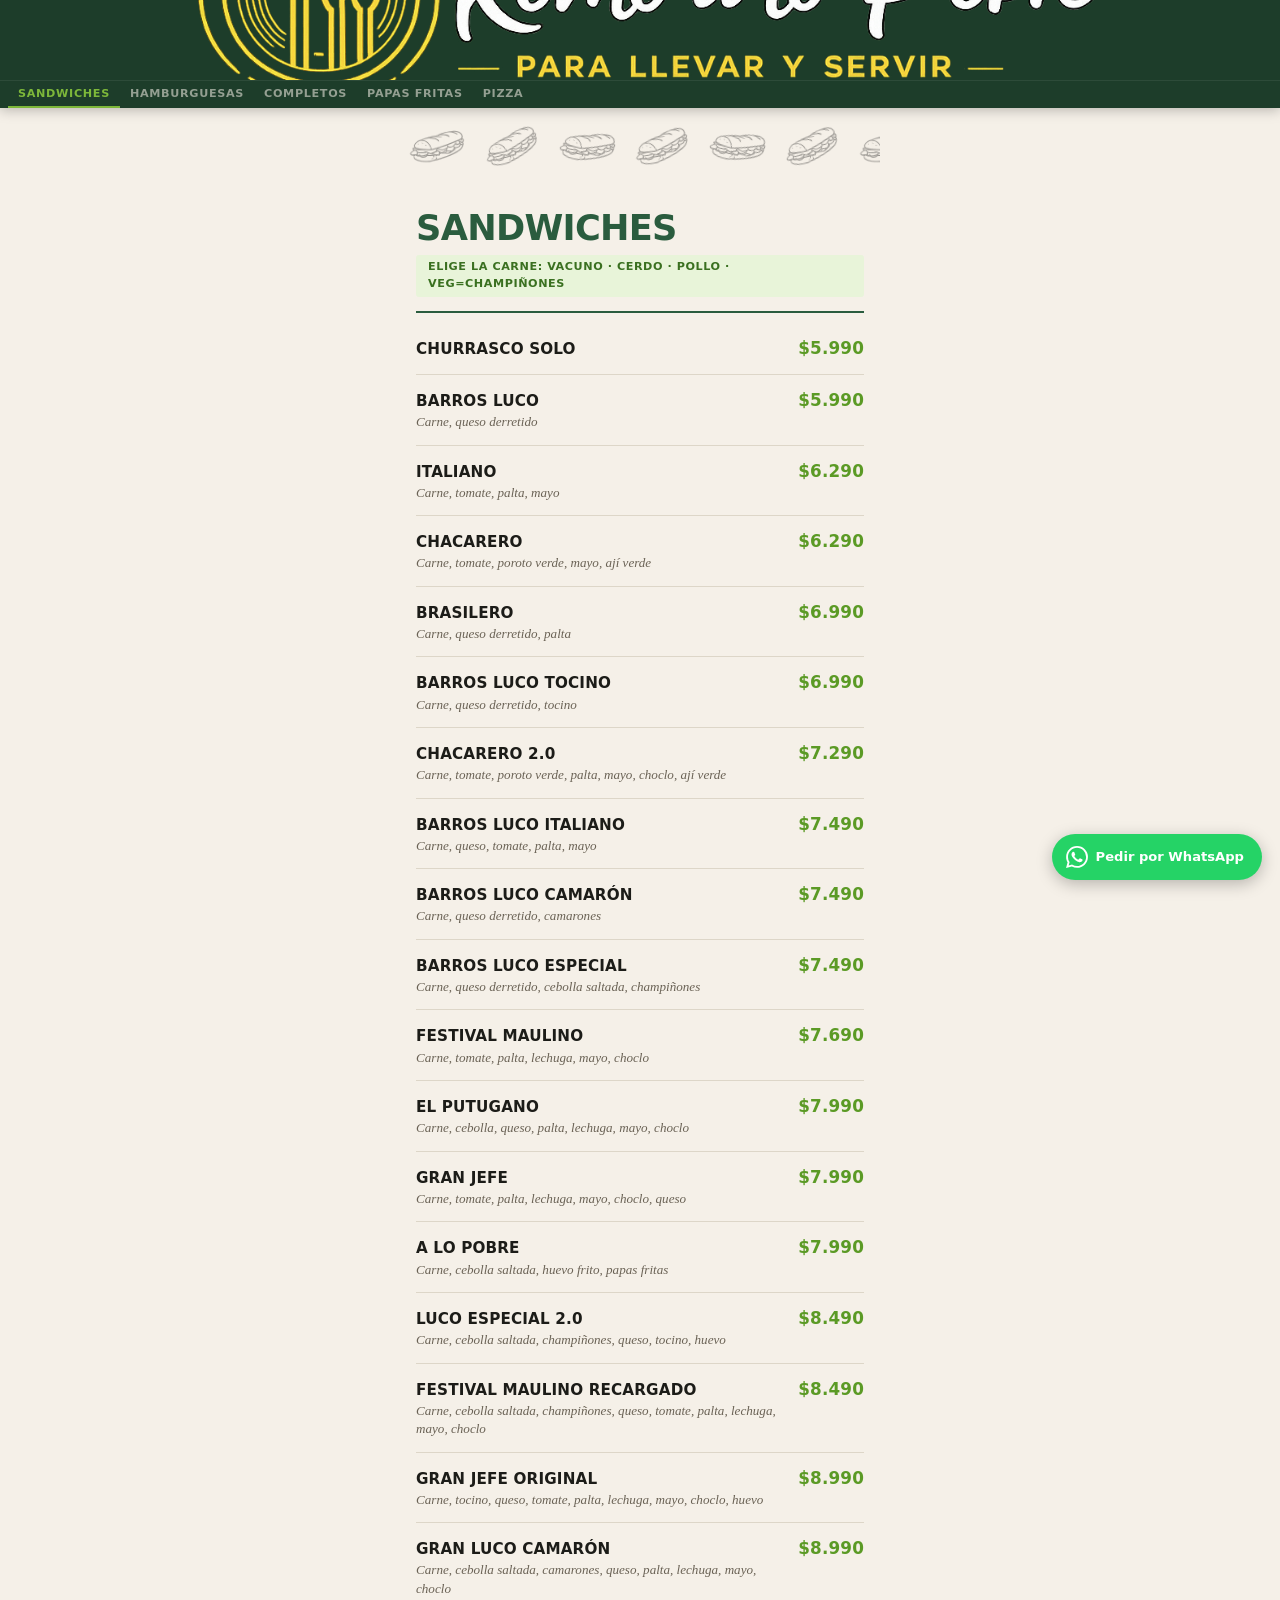
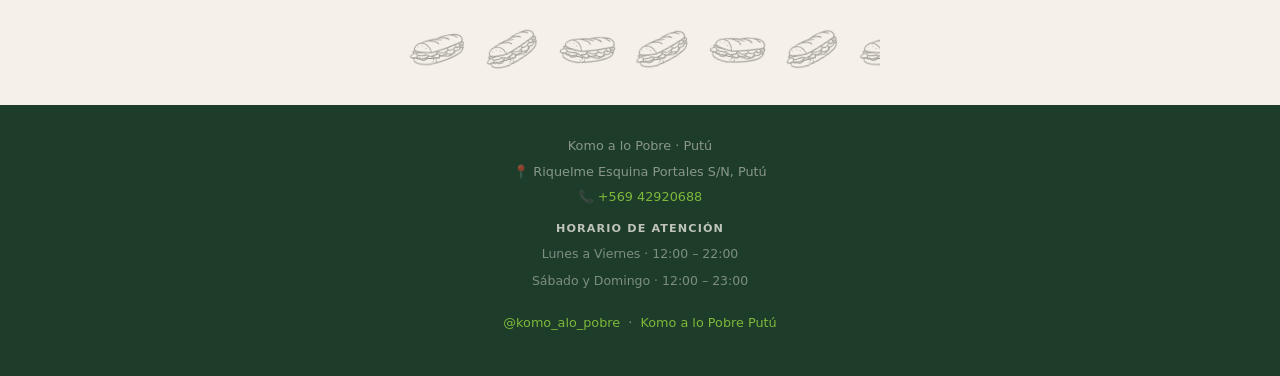
==== index.html @ e6805a19 "Bajar barra de iconos superior un poco" ====
<!doctype html>
<html lang="es">
<head>
  <meta charset="UTF-8">
  <meta name="viewport" content="width=device-width, initial-scale=1.0">
  <title>Komo a lo Pobre — Carta Digital</title>
  <meta http-equiv="Cache-Control" content="no-store, no-cache, must-revalidate">
  <link rel="stylesheet" href="styles.css?v=20">
</head>
<body>

<header class="site-header">
  <div class="brand-block">
    <img src="logo_rectangularBlanco3.png" alt="Komo a lo Pobre" class="brand-logo">
  </div>
  <nav class="tab-bar">
    <button class="tab-btn active" onclick="show('sw', this)">Sandwiches</button>
    <button class="tab-btn"        onclick="show('bg', this)">Hamburguesas</button>
    <button class="tab-btn"        onclick="show('hd', this)">Completos</button>
    <button class="tab-btn"        onclick="show('fr', this)">Papas Fritas</button>
    <button class="tab-btn"        onclick="show('pz', this)">Pizza</button>
  </nav>
</header>

<main class="main-content">

  <!-- ══ SANDWICHES ══ -->
  <section id="sw" class="section active">
    <div class="deco-strip" data-img="Imagen_sandwich.png"></div>
    <div class="section-head">
      <h2 class="section-title">Sandwiches</h2>
      <span class="section-badge">Elige la carne: Vacuno · Cerdo · Pollo · Veg=Champiñones</span>
      <hr class="section-divider">
    </div>
    <div class="item-list">
      <div class="menu-item">
        <div class="item-body"><div class="item-name">Churrasco Solo</div></div>
        <div class="item-price">$5.990</div>
      </div>
      <div class="menu-item">
        <div class="item-body">
          <div class="item-name">Barros Luco</div>
          <div class="item-desc">Carne, queso derretido</div>
        </div>
        <div class="item-price">$5.990</div>
      </div>
      <div class="menu-item">
        <div class="item-body">
          <div class="item-name">Italiano</div>
          <div class="item-desc">Carne, tomate, palta, mayo</div>
        </div>
        <div class="item-price">$6.290</div>
      </div>
      <div class="menu-item">
        <div class="item-body">
          <div class="item-name">Chacarero</div>
          <div class="item-desc">Carne, tomate, poroto verde, mayo, ají verde</div>
        </div>
        <div class="item-price">$6.290</div>
      </div>
      <div class="menu-item">
        <div class="item-body">
          <div class="item-name">Brasilero</div>
          <div class="item-desc">Carne, queso derretido, palta</div>
        </div>
        <div class="item-price">$6.990</div>
      </div>
      <div class="menu-item">
        <div class="item-body">
          <div class="item-name">Barros Luco Tocino</div>
          <div class="item-desc">Carne, queso derretido, tocino</div>
        </div>
        <div class="item-price">$6.990</div>
      </div>
      <div class="menu-item">
        <div class="item-body">
          <div class="item-name">Chacarero 2.0</div>
          <div class="item-desc">Carne, tomate, poroto verde, palta, mayo, choclo, ají verde</div>
        </div>
        <div class="item-price">$7.290</div>
      </div>
      <div class="menu-item">
        <div class="item-body">
          <div class="item-name">Barros Luco Italiano</div>
          <div class="item-desc">Carne, queso, tomate, palta, mayo</div>
        </div>
        <div class="item-price">$7.490</div>
      </div>
      <div class="menu-item">
        <div class="item-body">
          <div class="item-name">Barros Luco Camarón</div>
          <div class="item-desc">Carne, queso derretido, camarones</div>
        </div>
        <div class="item-price">$7.490</div>
      </div>
      <div class="menu-item">
        <div class="item-body">
          <div class="item-name">Barros Luco Especial</div>
          <div class="item-desc">Carne, queso derretido, cebolla saltada, champiñones</div>
        </div>
        <div class="item-price">$7.490</div>
      </div>
      <div class="menu-item">
        <div class="item-body">
          <div class="item-name">Festival Maulino</div>
          <div class="item-desc">Carne, tomate, palta, lechuga, mayo, choclo</div>
        </div>
        <div class="item-price">$7.690</div>
      </div>
      <div class="menu-item">
        <div class="item-body">
          <div class="item-name">El Putugano</div>
          <div class="item-desc">Carne, cebolla, queso, palta, lechuga, mayo, choclo</div>
        </div>
        <div class="item-price">$7.990</div>
      </div>
      <div class="menu-item">
        <div class="item-body">
          <div class="item-name">Gran Jefe</div>
          <div class="item-desc">Carne, tomate, palta, lechuga, mayo, choclo, queso</div>
        </div>
        <div class="item-price">$7.990</div>
      </div>
      <div class="menu-item">
        <div class="item-body">
          <div class="item-name">A lo Pobre</div>
          <div class="item-desc">Carne, cebolla saltada, huevo frito, papas fritas</div>
        </div>
        <div class="item-price">$7.990</div>
      </div>
      <div class="menu-item">
        <div class="item-body">
          <div class="item-name">Luco Especial 2.0</div>
          <div class="item-desc">Carne, cebolla saltada, champiñones, queso, tocino, huevo</div>
        </div>
        <div class="item-price">$8.490</div>
      </div>
      <div class="menu-item">
        <div class="item-body">
          <div class="item-name">Festival Maulino Recargado</div>
          <div class="item-desc">Carne, cebolla saltada, champiñones, queso, tomate, palta, lechuga, mayo, choclo</div>
        </div>
        <div class="item-price">$8.490</div>
      </div>
      <div class="menu-item">
        <div class="item-body">
          <div class="item-name">Gran Jefe Original</div>
          <div class="item-desc">Carne, tocino, queso, tomate, palta, lechuga, mayo, choclo, huevo</div>
        </div>
        <div class="item-price">$8.990</div>
      </div>
      <div class="menu-item">
        <div class="item-body">
          <div class="item-name">Gran Luco Camarón</div>
          <div class="item-desc">Carne, cebolla saltada, camarones, queso, palta, lechuga, mayo, choclo</div>
        </div>
        <div class="item-price">$8.990</div>
      </div>
    </div>
    <div class="deco-strip" data-img="Imagen_sandwich.png"></div>
  </section>

  <!-- ══ HAMBURGUESAS ══ -->
  <section id="bg" class="section">
    <div class="deco-strip" data-img="Imagen_hamburguesa.png"></div>
    <div class="section-head">
      <h2 class="section-title">Hamburguesas</h2>
      <span class="section-badge">Elige la carne: Vacuno o Vegetariana</span>
      <hr class="section-divider">
    </div>
    <div class="item-list">
      <div class="menu-item">
        <div class="item-body">
          <div class="item-name">Hamburguesa Queso</div>
          <div class="item-desc">Pan, hamburguesa, queso cheddar</div>
        </div>
        <div class="item-price">$5.690</div>
      </div>
      <div class="menu-item">
        <div class="item-body">
          <div class="item-name">Hamburguesa Italiana</div>
          <div class="item-desc">Pan, hamburguesa, tomate, palta, mayo</div>
        </div>
        <div class="item-price">$5.990</div>
      </div>
      <div class="menu-item">
        <div class="item-body">
          <div class="item-name">Hamburguesa a lo Pobre</div>
          <div class="item-desc">Pan, hamburguesa, cebolla, huevo</div>
        </div>
        <div class="item-price">$5.990</div>
      </div>
      <div class="menu-item">
        <div class="item-body">
          <div class="item-name">Hamburguesa Queso Tocino</div>
          <div class="item-desc">Pan, hamburguesa, queso, tocino</div>
        </div>
        <div class="item-price">$6.490</div>
      </div>
      <div class="menu-item">
        <div class="item-body">
          <div class="item-name">Hamburguesa Champiñones</div>
          <div class="item-desc">Pan, hamburguesa, cebolla, champiñones, queso</div>
        </div>
        <div class="item-price">$6.490</div>
      </div>
      <div class="menu-item">
        <div class="item-body">
          <div class="item-name">Hamburguesa Maulina</div>
          <div class="item-desc">Pan, hamburguesa, tomate, palta, mayo, choclo</div>
        </div>
        <div class="item-price">$6.490</div>
      </div>
    </div>
    <div class="section-img">
      <img src="Imagen_hamburguesa.png" alt="Hamburguesa">
      <div class="section-img-note">
        <p>Papitas fritas incluidas con tu hamburguesa</p>
        <p class="note-secondary">* Duplica tu hamburguesa por $1.000</p>
      </div>
    </div>
    <div class="deco-strip" data-img="Imagen_hamburguesa.png"></div>
  </section>

  <!-- ══ COMPLETOS ══ -->
  <section id="hd" class="section">
    <div class="deco-strip" data-img="Imagen_completo.png"></div>
    <div class="section-head">
      <h2 class="section-title">Completos</h2>
      <hr class="section-divider">
    </div>
    <div class="sub-label">Con salchicha</div>
    <div class="item-list">
      <div class="menu-item">
        <div class="item-body">
          <div class="item-name">Completo Solo</div>
          <div class="item-desc">Pan, salchicha</div>
        </div>
        <div class="item-price">$1.490</div>
      </div>
      <div class="menu-item">
        <div class="item-body">
          <div class="item-name">Completo Italiano</div>
          <div class="item-desc">Salchicha, tomate, palta, mayo</div>
        </div>
        <div class="item-price">$1.990</div>
      </div>
      <div class="menu-item">
        <div class="item-body">
          <div class="item-name">Completo con Todo</div>
          <div class="item-desc">Salchicha, tomate, palta, chucrut, mayo</div>
        </div>
        <div class="item-price">$1.990</div>
      </div>
      <div class="menu-item">
        <div class="item-body">
          <div class="item-name">Incompleto</div>
          <div class="item-desc">Pan, tomate, palta, mayo</div>
        </div>
        <div class="item-price">$1.990</div>
      </div>
      <div class="menu-item">
        <div class="item-body">
          <div class="item-name">Completo Luco</div>
          <div class="item-desc">Salchicha, queso</div>
        </div>
        <div class="item-price">$2.290</div>
      </div>
      <div class="menu-item">
        <div class="item-body">
          <div class="item-name">Completo Chacarero</div>
          <div class="item-desc">Salchicha, tomate, poroto verde, mayo, ají verde</div>
        </div>
        <div class="item-price">$2.290</div>
      </div>
    </div>
    <div class="sub-label">As (con carne)</div>
    <div class="item-list">
      <div class="menu-item">
        <div class="item-body">
          <div class="item-name">As Solo</div>
          <div class="item-desc">Pan, carne</div>
        </div>
        <div class="item-price">$3.490</div>
      </div>
      <div class="menu-item">
        <div class="item-body">
          <div class="item-name">As Luco</div>
          <div class="item-desc">Carne, queso derretido</div>
        </div>
        <div class="item-price">$3.990</div>
      </div>
      <div class="menu-item">
        <div class="item-body">
          <div class="item-name">As Italiano</div>
          <div class="item-desc">Carne, tomate, palta, mayo</div>
        </div>
        <div class="item-price">$3.990</div>
      </div>
      <div class="menu-item">
        <div class="item-body">
          <div class="item-name">As Chacarero</div>
          <div class="item-desc">Carne, tomate, poroto verde, mayo, ají verde</div>
        </div>
        <div class="item-price">$3.990</div>
      </div>
    </div>
    <div class="deco-strip" data-img="Imagen_completo.png"></div>
  </section>

  <!-- ══ PAPAS FRITAS ══ -->
  <section id="fr" class="section">
    <div class="deco-strip" data-img="Imagen_papas.png"></div>
    <div class="section-head">
      <h2 class="section-title">Papas Fritas</h2>
      <hr class="section-divider">
    </div>
    <div class="sub-label">Papas Fritas</div>
    <div class="item-list">
      <div class="menu-item">
        <div class="item-body"><div class="item-name">Papas Fritas Chicas</div></div>
        <div class="item-price">$2.990</div>
      </div>
      <div class="menu-item">
        <div class="item-body"><div class="item-name">Papas Fritas Medianas</div></div>
        <div class="item-price">$4.490</div>
      </div>
      <div class="menu-item">
        <div class="item-body"><div class="item-name">Papas Fritas Grandes</div></div>
        <div class="item-price">$5.990</div>
      </div>
    </div>
    <div class="sub-label">Salchipapa</div>
    <div class="item-list">
      <div class="menu-item">
        <div class="item-body"><div class="item-name">Salchipapa Chica</div></div>
        <div class="item-price">$3.990</div>
      </div>
      <div class="menu-item">
        <div class="item-body"><div class="item-name">Salchipapa Mediana</div></div>
        <div class="item-price">$5.790</div>
      </div>
      <div class="menu-item">
        <div class="item-body"><div class="item-name">Salchipapa Grande</div></div>
        <div class="item-price">$7.790</div>
      </div>
    </div>
    <div class="sub-label">Papitas Especiales</div>
    <div class="item-list">
      <div class="menu-item">
        <div class="item-body"><div class="item-name">Papita Tocino Queso Cheddar</div></div>
        <div class="item-price">$8.990</div>
      </div>
      <div class="menu-item">
        <div class="item-body"><div class="item-name">Papita Mechada Queso Cheddar</div></div>
        <div class="item-price">$10.490</div>
      </div>
    </div>
    <div class="sub-label">Chorrillana</div>
    <div class="item-list">
      <div class="menu-item">
        <div class="item-body"><div class="item-name">Chorrillana Individual</div></div>
        <div class="item-price">$7.990</div>
      </div>
      <div class="menu-item">
        <div class="item-body"><div class="item-name">Chorrillana Grande</div></div>
        <div class="item-price">$11.490</div>
      </div>
      <div class="menu-item">
        <div class="item-body">
          <div class="item-name">Chorrillana Mixta Individual</div>
          <div class="item-desc">Papas, vacuno, pollo, choricillo, cebolla saltada, huevos</div>
        </div>
        <div class="item-price">$8.990</div>
      </div>
      <div class="menu-item">
        <div class="item-body"><div class="item-name">Chorrillana Mixta Grande</div></div>
        <div class="item-price">$13.990</div>
      </div>
      <div class="menu-item">
        <div class="item-body">
          <div class="item-name">Chorrillana Vegetariana</div>
          <div class="item-desc">Papas, champiñón, cebollín, choclo, morrón, huevo frito</div>
        </div>
        <div class="item-price">$11.490</div>
      </div>
    </div>
    <div class="deco-strip" data-img="Imagen_papas.png"></div>
  </section>

  <!-- ══ PIZZA ══ -->
  <section id="pz" class="section">
    <div class="deco-strip" data-img="Imagen_pizza.png"></div>
    <div class="section-head">
      <h2 class="section-title">Pizza</h2>
      <span class="section-badge">Pizza + Salsa + Queso</span>
      <hr class="section-divider">
    </div>
    <div class="pizza-sizes">
      <div class="size-card">
        <span class="size-label">Individual</span>
        <span class="size-price">$4.490</span>
        <span class="size-note">+1 ingrediente lista A</span>
      </div>
      <div class="size-card">
        <span class="size-label">Mediana</span>
        <span class="size-price">$9.790</span>
        <span class="size-note">+2 ingredientes lista B</span>
      </div>
    </div>
    <div class="builder-divider">Arma tu pizza</div>
    <div class="ingredient-lists">
      <div class="ingr-card">
        <div class="ingr-title">Lista A</div>
        <span class="ingr-cost">Agregado extra $2.000</span>
        <ul>
          <li>Carne de vacuno</li>
          <li>Carne de cerdo</li>
          <li>Camarones</li>
          <li>Pollo</li>
          <li>Tocino</li>
          <li>Champiñones</li>
        </ul>
      </div>
      <div class="ingr-card">
        <div class="ingr-title">Lista B</div>
        <span class="ingr-cost">Agregado extra $1.000</span>
        <ul>
          <li>Aceituna</li>
          <li>Ají verde</li>
          <li>Cebollín</li>
          <li>Cebolla saltada</li>
          <li>Choclo</li>
          <li>Choricillo</li>
          <li>Jamón</li>
          <li>Morrón</li>
          <li>Poroto verde</li>
          <li>Salame</li>
          <li>Tomate</li>
          <li>Extra queso</li>
        </ul>
      </div>
    </div>
    <div class="deco-strip" data-img="Imagen_pizza.png"></div>
  </section>

</main>

<footer class="site-footer">
  <div>Komo a lo Pobre · Putú</div>
  <div>📍 Riquelme Esquina Portales S/N, Putú</div>
  <div>📞 <a href="tel:+56942920688">+569 42920688</a></div>

  <div class="footer-hours">
    <strong>Horario de atención</strong>
    <span>Lunes a Viernes · 12:00 – 22:00</span>
    <span>Sábado y Domingo · 12:00 – 23:00</span>
  </div>

  <div style="margin-top:16px">
    <a href="https://instagram.com/komo_alo_pobre">@komo_alo_pobre</a>
    &nbsp;·&nbsp;
    <a href="https://facebook.com/komoalopobrepotu">Komo a lo Pobre Putú</a>
  </div>
</footer>

<!-- Botón WhatsApp fijo -->
<a href="https://wa.me/56942920688?text=Hola%2C%20quiero%20hacer%20un%20pedido%20😊" class="wa-btn" target="_blank">
  <svg viewBox="0 0 24 24" fill="currentColor">
    <path d="M17.472 14.382c-.297-.149-1.758-.867-2.03-.967-.273-.099-.471-.148-.67.15-.197.297-.767.966-.94 1.164-.173.199-.347.223-.644.075-.297-.15-1.255-.463-2.39-1.475-.883-.788-1.48-1.761-1.653-2.059-.173-.297-.018-.458.13-.606.134-.133.298-.347.446-.52.149-.174.198-.298.298-.497.099-.198.05-.371-.025-.52-.075-.149-.669-1.612-.916-2.207-.242-.579-.487-.5-.669-.51-.173-.008-.371-.01-.57-.01-.198 0-.52.074-.792.372-.272.297-1.04 1.016-1.04 2.479 0 1.462 1.065 2.875 1.213 3.074.149.198 2.096 3.2 5.077 4.487.709.306 1.262.489 1.694.625.712.227 1.36.195 1.871.118.571-.085 1.758-.719 2.006-1.413.248-.694.248-1.289.173-1.413-.074-.124-.272-.198-.57-.347m-5.421 7.403h-.004a9.87 9.87 0 01-5.031-1.378l-.361-.214-3.741.982.998-3.648-.235-.374a9.86 9.86 0 01-1.51-5.26c.001-5.45 4.436-9.884 9.888-9.884 2.64 0 5.122 1.03 6.988 2.898a9.825 9.825 0 012.893 6.994c-.003 5.45-4.437 9.884-9.885 9.884m8.413-18.297A11.815 11.815 0 0012.05 0C5.495 0 .16 5.335.157 11.892c0 2.096.547 4.142 1.588 5.945L.057 24l6.305-1.654a11.882 11.882 0 005.683 1.448h.005c6.554 0 11.89-5.335 11.893-11.893a11.821 11.821 0 00-3.48-8.413z"/>
  </svg>
  Pedir por WhatsApp
</a>

<script src="main.js?v=3"></script>
<script>
  // Respaldo: si main.js no corrió correctamente, construir strips aquí
  if (!document.querySelector('.deco-strip img')) {
    const ROTS = [0, -14, 12, -10, 15, -12, 0, -15, 11, -13, 14, -11];
    document.querySelectorAll('.deco-strip').forEach(function(el) {
      var img = el.getAttribute('data-img');
      if (!img) return;
      var html = '';
      for (var i = 0; i < 14; i++) {
        var r = ROTS[i % ROTS.length];
        html += '<img src="' + img + '" style="transform:rotate(' + r + 'deg);margin:0 4px">';
      }
      el.innerHTML = html;
    });
  }
</script>
</body>
</html>
---- styles.css ----
/* ── TOKENS ── */
:root {
  --c-bg: #F5F0E8;
  --c-surface: #FDFAF5;
  --c-brand: #2A5C3E;
  --c-accent: #7DB83A;
  --c-price: #5B9A25;
  --c-text: #1C1C18;
  --c-text2: #6A6255;
  --c-text3: #A09580;
  --c-border: #DDD6C8;
  --c-tag-bg: #E8F4D9;
  --c-tag-text: #3A7020;
  --c-hdr: #1D3D2A;
  --c-hdr-text: #F5F0E8;
  --c-tab: rgba(245, 240, 232, .55);
  --c-banner: #253F30;
  --c-sub: #2A5C3E;
}

@media (prefers-color-scheme: dark) {
  :root {
    --c-bg: #121A14;
    --c-surface: #1A2B1E;
    --c-brand: #8CCF44;
    --c-accent: #8CCF44;
    --c-price: #8CCF44;
    --c-text: #EDE8E0;
    --c-text2: #9A9080;
    --c-text3: #6A6058;
    --c-border: #263020;
    --c-tag-bg: #1A2F14;
    --c-tag-text: #8CCF44;
    --c-hdr: #0D1A10;
    --c-hdr-text: #EDE8E0;
    --c-tab: rgba(237, 232, 224, .5);
    --c-banner: #152018;
    --c-sub: #8CCF44;
  }
}

:root[data-theme="light"] {
  --c-bg: #F5F0E8; --c-surface: #FDFAF5; --c-brand: #2A5C3E; --c-accent: #7DB83A;
  --c-price: #5B9A25; --c-text: #1C1C18; --c-text2: #6A6255; --c-text3: #A09580;
  --c-border: #DDD6C8; --c-tag-bg: #E8F4D9; --c-tag-text: #3A7020;
  --c-hdr: #1D3D2A; --c-hdr-text: #F5F0E8; --c-tab: rgba(245, 240, 232, .55);
  --c-banner: #253F30; --c-sub: #2A5C3E;
}

:root[data-theme="dark"] {
  --c-bg: #121A14; --c-surface: #1A2B1E; --c-brand: #8CCF44; --c-accent: #8CCF44;
  --c-price: #8CCF44; --c-text: #EDE8E0; --c-text2: #9A9080; --c-text3: #6A6058;
  --c-border: #263020; --c-tag-bg: #1A2F14; --c-tag-text: #8CCF44;
  --c-hdr: #0D1A10; --c-hdr-text: #EDE8E0; --c-tab: rgba(237, 232, 224, .5);
  --c-banner: #152018; --c-sub: #8CCF44;
}

/* ── RESET ── */
*, *::before, *::after { box-sizing: border-box; margin: 0; padding: 0; }

body {
  background: var(--c-bg);
  color: var(--c-text);
  font-family: -apple-system, 'Segoe UI', system-ui, sans-serif;
  font-size: 16px;
  line-height: 1.5;
}

/* ── HEADER ── */
.site-header {
  background: var(--c-hdr);
  color: var(--c-hdr-text);
  padding: 0 16px 0;
  position: sticky;
  top: 0;
  z-index: 50;
  box-shadow: 0 2px 12px rgba(0, 0, 0, .25);
}

.brand-block {
  display: flex;
  flex-direction: column;
  align-items: center;
  gap: 0;
  padding: 0;
  height: 80px;
  overflow: hidden;
  justify-content: center;
}

.brand-logo {
  width: 100%;
  height: auto;
  object-fit: contain;
  margin: 0;
  display: block;
}

.brand-eyebrow {
  font-size: .62rem;
  letter-spacing: .22em;
  text-transform: uppercase;
  color: var(--c-accent);
  font-weight: 600;
}

.brand-name {
  font-family: Georgia, 'Times New Roman', serif;
  font-size: clamp(1.6rem, 5vw, 2.2rem);
  font-weight: bold;
  letter-spacing: .01em;
  color: var(--c-hdr-text);
  line-height: 1;
  text-align: center;
}

.brand-name em {
  font-style: italic;
  color: var(--c-accent);
  font-weight: normal;
}

.brand-tagline {
  font-size: .62rem;
  letter-spacing: .18em;
  text-transform: uppercase;
  color: rgba(245, 240, 232, .38);
  margin-top: 4px;
}

/* ── TABS ── */
.tab-bar {
  display: flex;
  justify-content: flex-start;
  overflow-x: auto;
  scrollbar-width: none;
  -webkit-overflow-scrolling: touch;
  margin: 0 -16px;
  padding: 0 8px;
  border-top: 1px solid rgba(255, 255, 255, .07);
}

.tab-bar::-webkit-scrollbar { display: none; }

.tab-btn {
  flex: 0 0 auto;
  padding: 6px 10px;
  border: none;
  background: transparent;
  color: var(--c-tab);
  cursor: pointer;
  font-size: .7rem;
  font-weight: 700;
  letter-spacing: .06em;
  text-transform: uppercase;
  border-bottom: 2px solid transparent;
  transition: color .15s, border-color .15s;
  white-space: nowrap;
  font-family: inherit;
  text-align: center;
}

.tab-btn:hover { color: var(--c-hdr-text); }
.tab-btn.active { color: var(--c-accent); border-bottom-color: var(--c-accent); }

/* ── MAIN CONTENT ── */
.main-content {
  max-width: 480px;
  margin: 0 auto;
  padding: 0 16px 16px;
}

.section { display: none; }
.section.active { display: block; animation: fadein .18s ease; }

@keyframes fadein {
  from { opacity: 0; transform: translateY(5px); }
  to   { opacity: 1; transform: translateY(0); }
}

/* ── SECTION HEADER ── */
.section-head { padding: 24px 0 10px; }

.section-title {
  font-size: clamp(1.7rem, 6vw, 2.2rem);
  font-weight: 900;
  letter-spacing: -.02em;
  text-transform: uppercase;
  color: var(--c-brand);
  line-height: 1;
  text-wrap: balance;
}

.section-badge {
  display: inline-block;
  margin-top: 10px;
  padding: 4px 12px;
  background: var(--c-tag-bg);
  color: var(--c-tag-text);
  font-size: .7rem;
  font-weight: 700;
  letter-spacing: .05em;
  text-transform: uppercase;
  border-radius: 3px;
}

.section-divider {
  border: none;
  border-top: 2px solid var(--c-sub);
  margin: 14px 0 0;
}

/* ── DECO STRIP ── */
.deco-strip {
  display: flex;
  align-items: center;
  overflow: hidden;
  height: auto;
  margin: 0 -16px;
  padding: 10px 0 6px;
}

.deco-strip img {
  height: 62px;
  width: auto;
  flex-shrink: 0;
  filter: grayscale(100%) opacity(45%);
  mix-blend-mode: multiply;
}

/* ── SECTION IMAGE — fondo de página, gris como en la carta física ── */
.section-img {
  display: flex;
  align-items: center;
  justify-content: center;
  gap: 18px;
  padding: 24px 0 6px;
  border-top: 1px solid var(--c-border);
  margin-top: 20px;
}

.section-img img {
  max-width: 55%;
  max-height: 200px;
  width: auto;
  height: auto;
  object-fit: contain;
  display: block;
  filter: grayscale(100%) opacity(30%);
}

.section-img-note {
  display: flex;
  flex-direction: column;
  gap: 8px;
}

.section-img-note p {
  font-weight: 800;
  font-size: .78rem;
  text-transform: uppercase;
  letter-spacing: .04em;
  color: var(--c-accent);
  line-height: 1.3;
}

.section-img-note p.note-secondary {
  color: var(--c-text2);
  font-weight: 600;
}

/* ── BANNER ── */
.banner {
  background: var(--c-banner);
  color: var(--c-accent);
  padding: 10px 14px;
  font-size: .82rem;
  font-weight: 600;
  letter-spacing: .02em;
  border-radius: 4px;
  margin-bottom: 4px;
}

.banner strong { color: var(--c-hdr-text); }

.sub-label {
  font-size: .68rem;
  font-weight: 700;
  letter-spacing: .1em;
  text-transform: uppercase;
  color: var(--c-text3);
  padding: 18px 0 6px;
  border-bottom: 1px solid var(--c-border);
}

/* ── MENU ITEMS ── */
.menu-item {
  display: flex;
  align-items: baseline;
  gap: 12px;
  padding: 13px 0;
  border-bottom: 1px solid var(--c-border);
}

.menu-item:last-child { border-bottom: none; }

.item-body { flex: 1; min-width: 0; }

.item-name {
  font-weight: 700;
  font-size: .95rem;
  letter-spacing: .01em;
  color: var(--c-text);
  text-transform: uppercase;
  line-height: 1.2;
}

.item-desc {
  font-family: Georgia, 'Times New Roman', serif;
  font-style: italic;
  font-size: .82rem;
  color: var(--c-text2);
  margin-top: 3px;
  line-height: 1.4;
}

.item-price {
  font-size: 1.05rem;
  font-weight: 700;
  color: var(--c-price);
  white-space: nowrap;
  font-variant-numeric: tabular-nums;
  flex-shrink: 0;
  letter-spacing: .01em;
}

/* ── PIZZA ── */
.pizza-sizes {
  display: grid;
  grid-template-columns: 1fr 1fr;
  gap: 12px;
  margin: 16px 0;
}

.size-card {
  background: var(--c-surface);
  border: 1px solid var(--c-border);
  border-radius: 6px;
  padding: 14px 16px;
  display: flex;
  flex-direction: column;
  gap: 3px;
}

.size-label { font-size: .72rem; font-weight: 700; letter-spacing: .08em; text-transform: uppercase; color: var(--c-text3); }
.size-price { font-size: 1.5rem; font-weight: 900; color: var(--c-price); font-variant-numeric: tabular-nums; }
.size-note  { font-size: .72rem; color: var(--c-text3); }

.builder-divider {
  text-align: center;
  font-size: .68rem;
  font-weight: 700;
  letter-spacing: .12em;
  text-transform: uppercase;
  color: var(--c-text3);
  padding: 16px 0 10px;
  position: relative;
}

.builder-divider::before,
.builder-divider::after {
  content: '';
  position: absolute;
  top: 50%;
  width: 35%;
  height: 1px;
  background: var(--c-border);
}

.builder-divider::before { left: 0; }
.builder-divider::after  { right: 0; }

.ingredient-lists {
  display: grid;
  grid-template-columns: 1fr 1fr;
  gap: 16px;
}

.ingr-card {
  background: var(--c-surface);
  border: 1px solid var(--c-border);
  border-radius: 6px;
  padding: 14px;
}

.ingr-title {
  font-weight: 800;
  font-size: .88rem;
  color: var(--c-brand);
  margin-bottom: 4px;
  text-transform: uppercase;
  letter-spacing: .04em;
}

.ingr-cost { font-size: .72rem; color: var(--c-text3); display: block; margin-bottom: 10px; }

.ingr-card ul { list-style: none; display: flex; flex-direction: column; gap: 5px; }

.ingr-card li {
  font-size: .82rem;
  color: var(--c-text2);
  padding-left: 12px;
  position: relative;
}

.ingr-card li::before { content: '·'; position: absolute; left: 0; color: var(--c-accent); }

/* ── FOOTER ── */
.site-footer {
  background: var(--c-hdr);
  color: rgba(245, 240, 232, .5);
  text-align: center;
  padding: 28px 16px 40px;
  font-size: .8rem;
  line-height: 2;
}

.site-footer a { color: var(--c-accent); text-decoration: none; }
.site-footer a:hover { text-decoration: underline; }

.footer-call-btn {
  display: inline-flex;
  align-items: center;
  gap: 8px;
  background: var(--c-accent);
  color: #fff;
  font-weight: 700;
  font-size: .9rem;
  letter-spacing: .04em;
  padding: 12px 28px;
  border-radius: 50px;
  text-decoration: none;
  margin: 12px 0 20px;
}

.footer-hours {
  display: flex;
  flex-direction: column;
  gap: 2px;
  margin-top: 8px;
  font-size: .78rem;
  color: rgba(245, 240, 232, .45);
}

.footer-hours strong {
  color: rgba(245, 240, 232, .75);
  font-size: .7rem;
  letter-spacing: .1em;
  text-transform: uppercase;
}

/* ── WHATSAPP BOTÓN FIJO ── */
.wa-btn {
  position: fixed;
  bottom: 20px;
  right: 18px;
  z-index: 100;
  display: flex;
  align-items: center;
  gap: 8px;
  background: #25D366;
  color: #fff;
  font-weight: 700;
  font-size: .82rem;
  padding: 12px 18px 12px 14px;
  border-radius: 50px;
  text-decoration: none;
  box-shadow: 0 4px 16px rgba(0,0,0,.25);
}

.wa-btn svg {
  width: 22px;
  height: 22px;
  flex-shrink: 0;
}
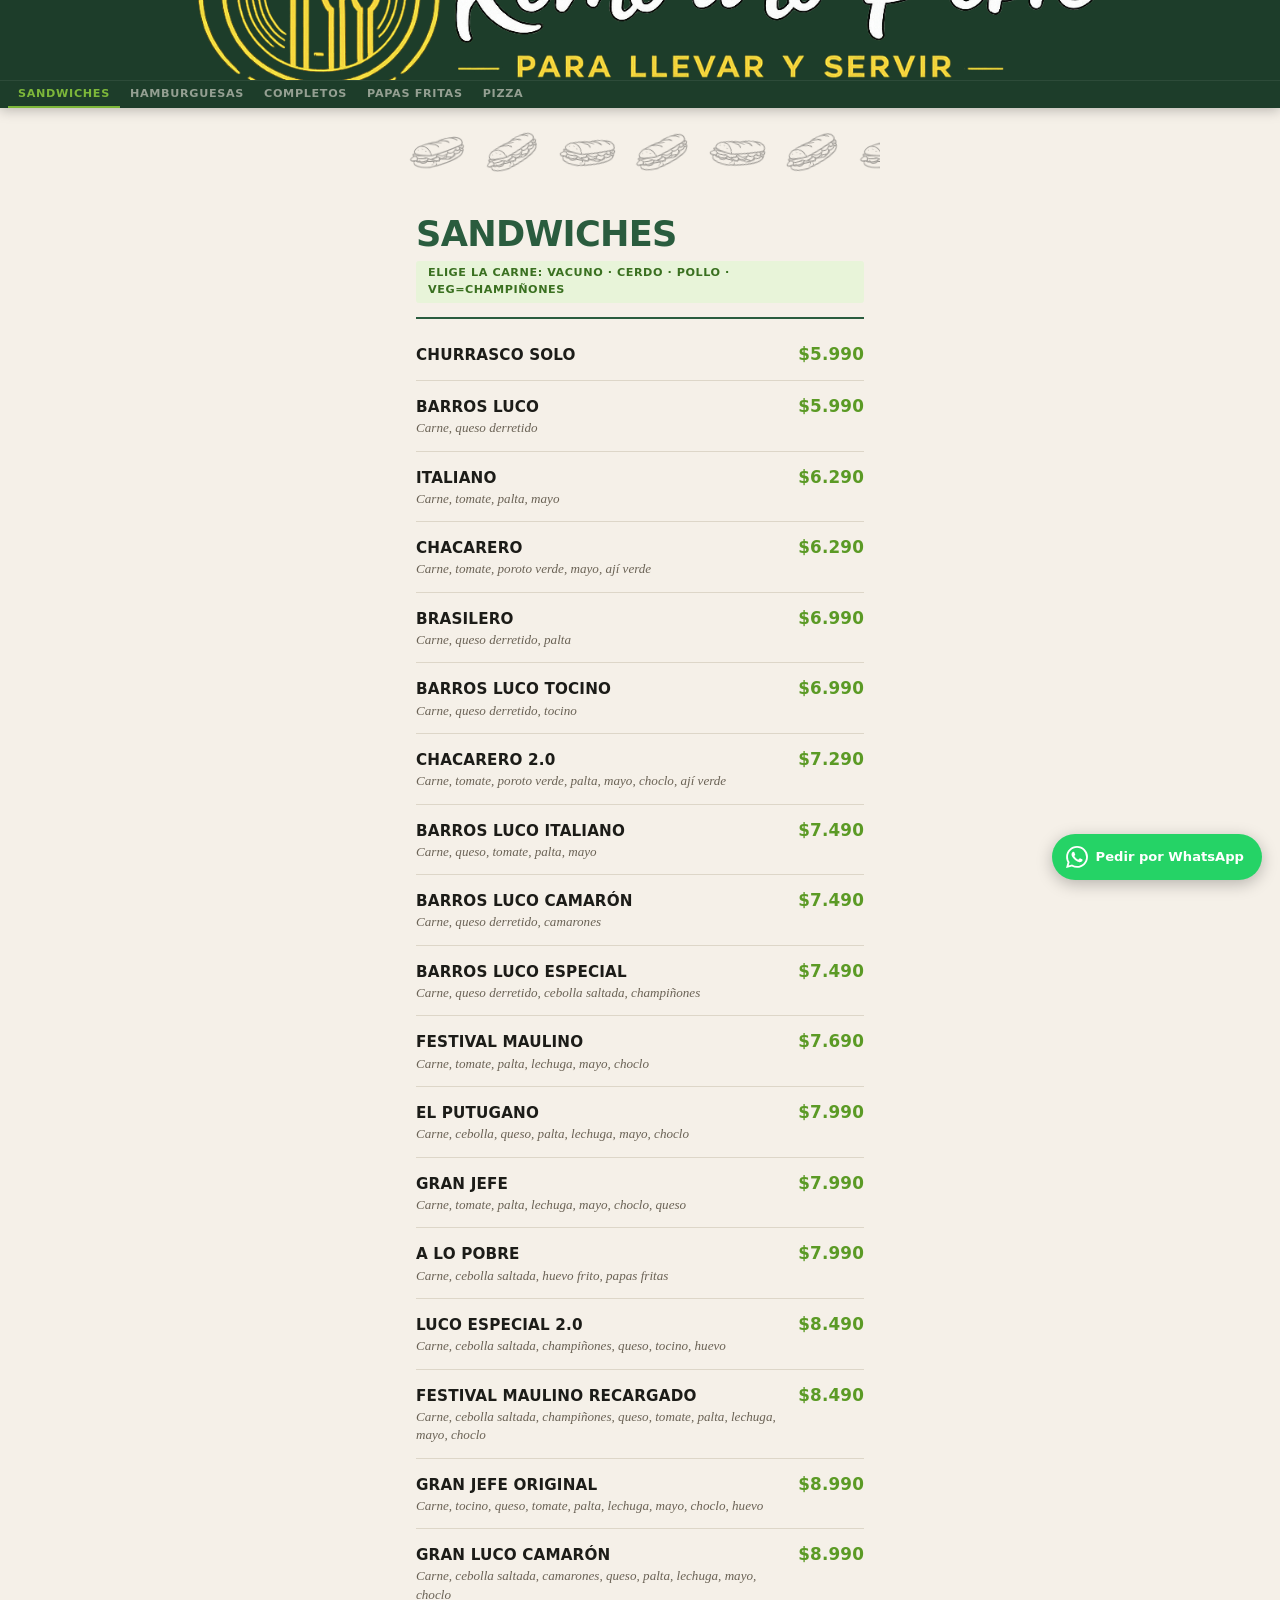
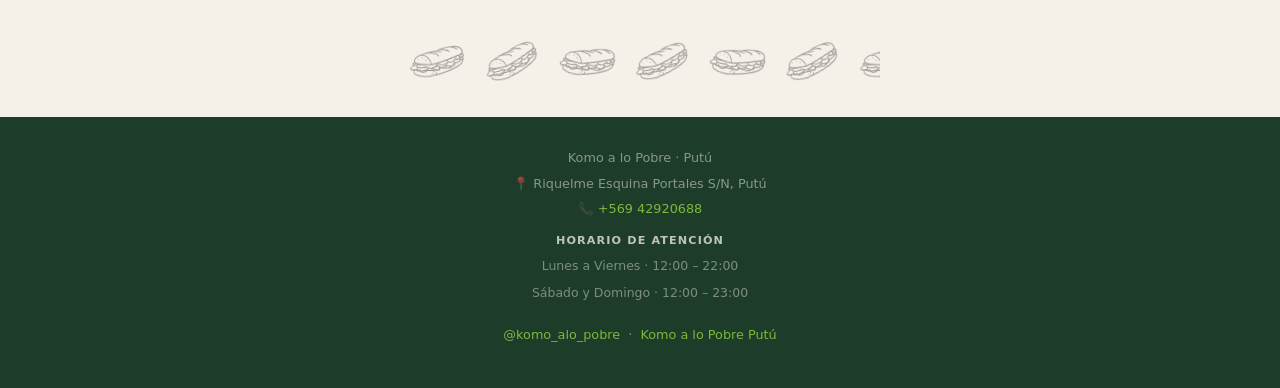
==== commit fc580c26: "Mas padding arriba en barra de iconos" ====
--- a/index.html
+++ b/index.html
@@ -5,7 +5,7 @@
   <meta name="viewport" content="width=device-width, initial-scale=1.0">
   <title>Komo a lo Pobre — Carta Digital</title>
   <meta http-equiv="Cache-Control" content="no-store, no-cache, must-revalidate">
-  <link rel="stylesheet" href="styles.css?v=20">
+  <link rel="stylesheet" href="styles.css?v=21">
 </head>
 <body>
 
--- a/styles.css
+++ b/styles.css
@@ -217,7 +217,7 @@
   overflow: hidden;
   height: auto;
   margin: 0 -16px;
-  padding: 10px 0 6px;
+  padding: 16px 0 6px;
 }
 
 .deco-strip img {
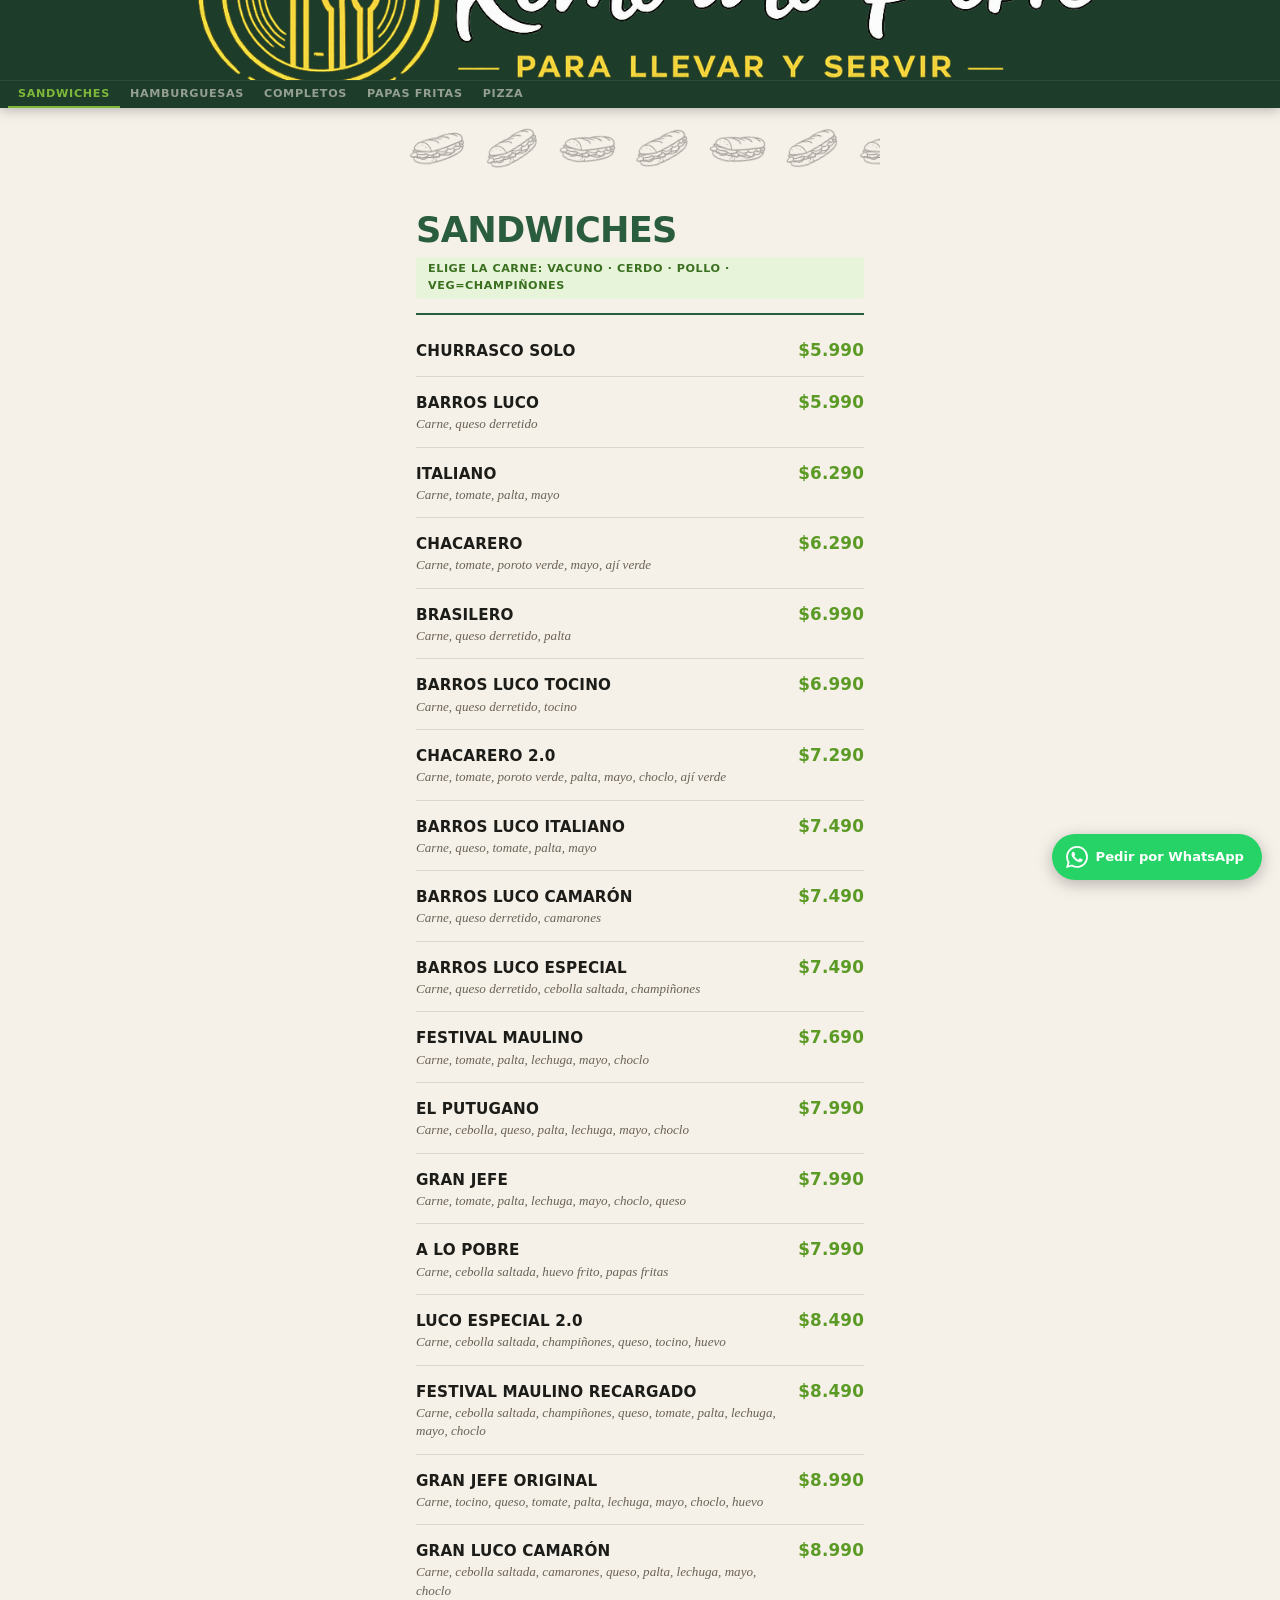
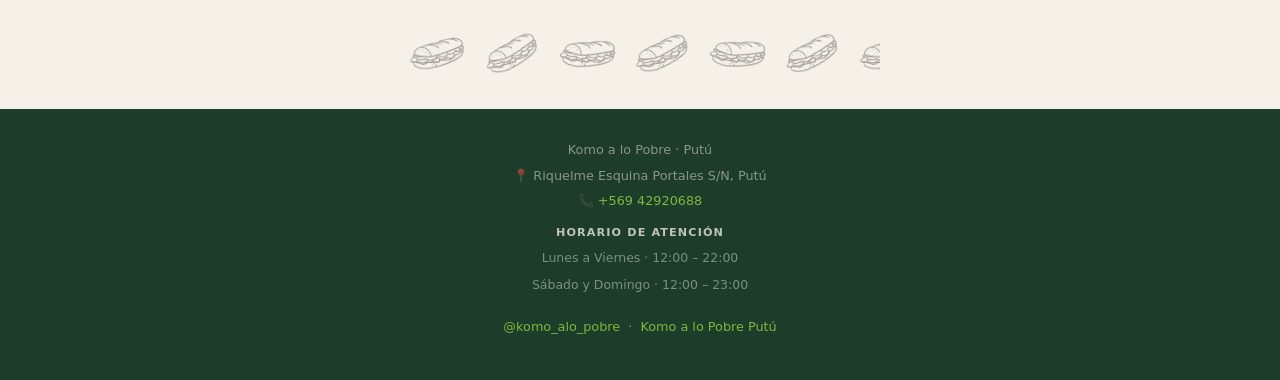
==== commit 9d72bf9f: "Reducir padding superior barra iconos a 12px" ====
--- a/index.html
+++ b/index.html
@@ -5,7 +5,7 @@
   <meta name="viewport" content="width=device-width, initial-scale=1.0">
   <title>Komo a lo Pobre — Carta Digital</title>
   <meta http-equiv="Cache-Control" content="no-store, no-cache, must-revalidate">
-  <link rel="stylesheet" href="styles.css?v=21">
+  <link rel="stylesheet" href="styles.css?v=22">
 </head>
 <body>
 
--- a/styles.css
+++ b/styles.css
@@ -217,7 +217,7 @@
   overflow: hidden;
   height: auto;
   margin: 0 -16px;
-  padding: 16px 0 6px;
+  padding: 12px 0 6px;
 }
 
 .deco-strip img {
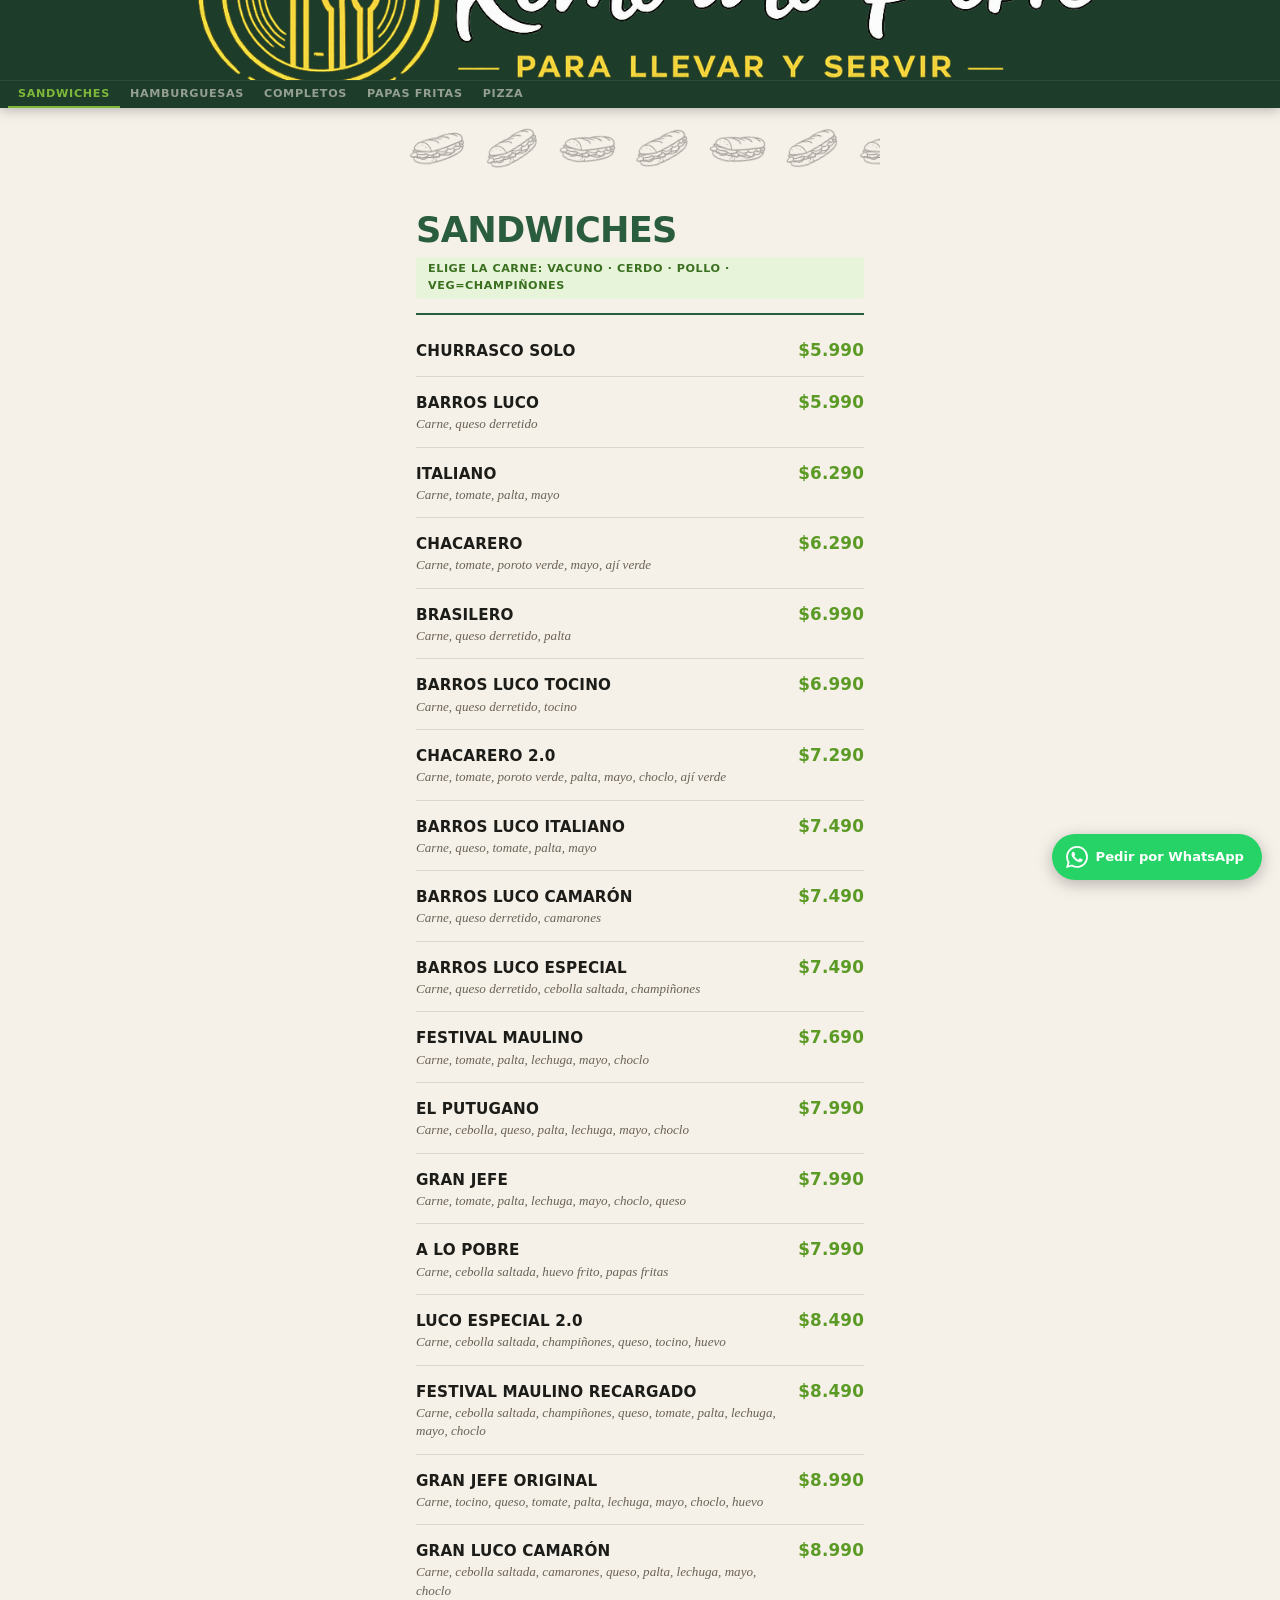
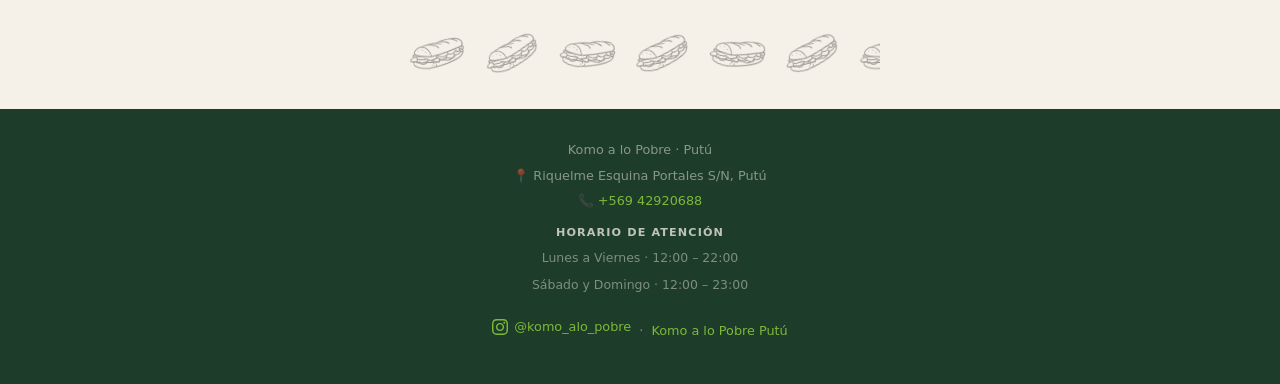
==== commit 54f4e467: "Agregar icono Instagram al link del footer" ====
--- a/index.html
+++ b/index.html
@@ -458,7 +458,10 @@
   </div>
 
   <div style="margin-top:16px">
-    <a href="https://instagram.com/komo_alo_pobre">@komo_alo_pobre</a>
+    <a href="https://instagram.com/komo_alo_pobre" style="display:inline-flex;align-items:center;gap:6px">
+      <svg width="16" height="16" viewBox="0 0 24 24" fill="currentColor"><path d="M12 2.163c3.204 0 3.584.012 4.85.07 3.252.148 4.771 1.691 4.919 4.919.058 1.265.069 1.645.069 4.849 0 3.205-.012 3.584-.069 4.849-.149 3.225-1.664 4.771-4.919 4.919-1.266.058-1.644.07-4.85.07-3.204 0-3.584-.012-4.849-.07-3.26-.149-4.771-1.699-4.919-4.92-.058-1.265-.07-1.644-.07-4.849 0-3.204.013-3.583.07-4.849.149-3.227 1.664-4.771 4.919-4.919 1.266-.057 1.645-.069 4.849-.069zm0-2.163c-3.259 0-3.667.014-4.947.072-4.358.2-6.78 2.618-6.98 6.98-.059 1.281-.073 1.689-.073 4.948 0 3.259.014 3.668.072 4.948.2 4.358 2.618 6.78 6.98 6.98 1.281.058 1.689.072 4.948.072 3.259 0 3.668-.014 4.948-.072 4.354-.2 6.782-2.618 6.979-6.98.059-1.28.073-1.689.073-4.948 0-3.259-.014-3.667-.072-4.947-.196-4.354-2.617-6.78-6.979-6.98-1.281-.059-1.69-.073-4.949-.073zm0 5.838c-3.403 0-6.162 2.759-6.162 6.162s2.759 6.163 6.162 6.163 6.162-2.759 6.162-6.163c0-3.403-2.759-6.162-6.162-6.162zm0 10.162c-2.209 0-4-1.79-4-4 0-2.209 1.791-4 4-4s4 1.791 4 4c0 2.21-1.791 4-4 4zm6.406-11.845c-.796 0-1.441.645-1.441 1.44s.645 1.44 1.441 1.44c.795 0 1.439-.645 1.439-1.44s-.644-1.44-1.439-1.44z"/></svg>
+      @komo_alo_pobre
+    </a>
     &nbsp;·&nbsp;
     <a href="https://facebook.com/komoalopobrepotu">Komo a lo Pobre Putú</a>
   </div>
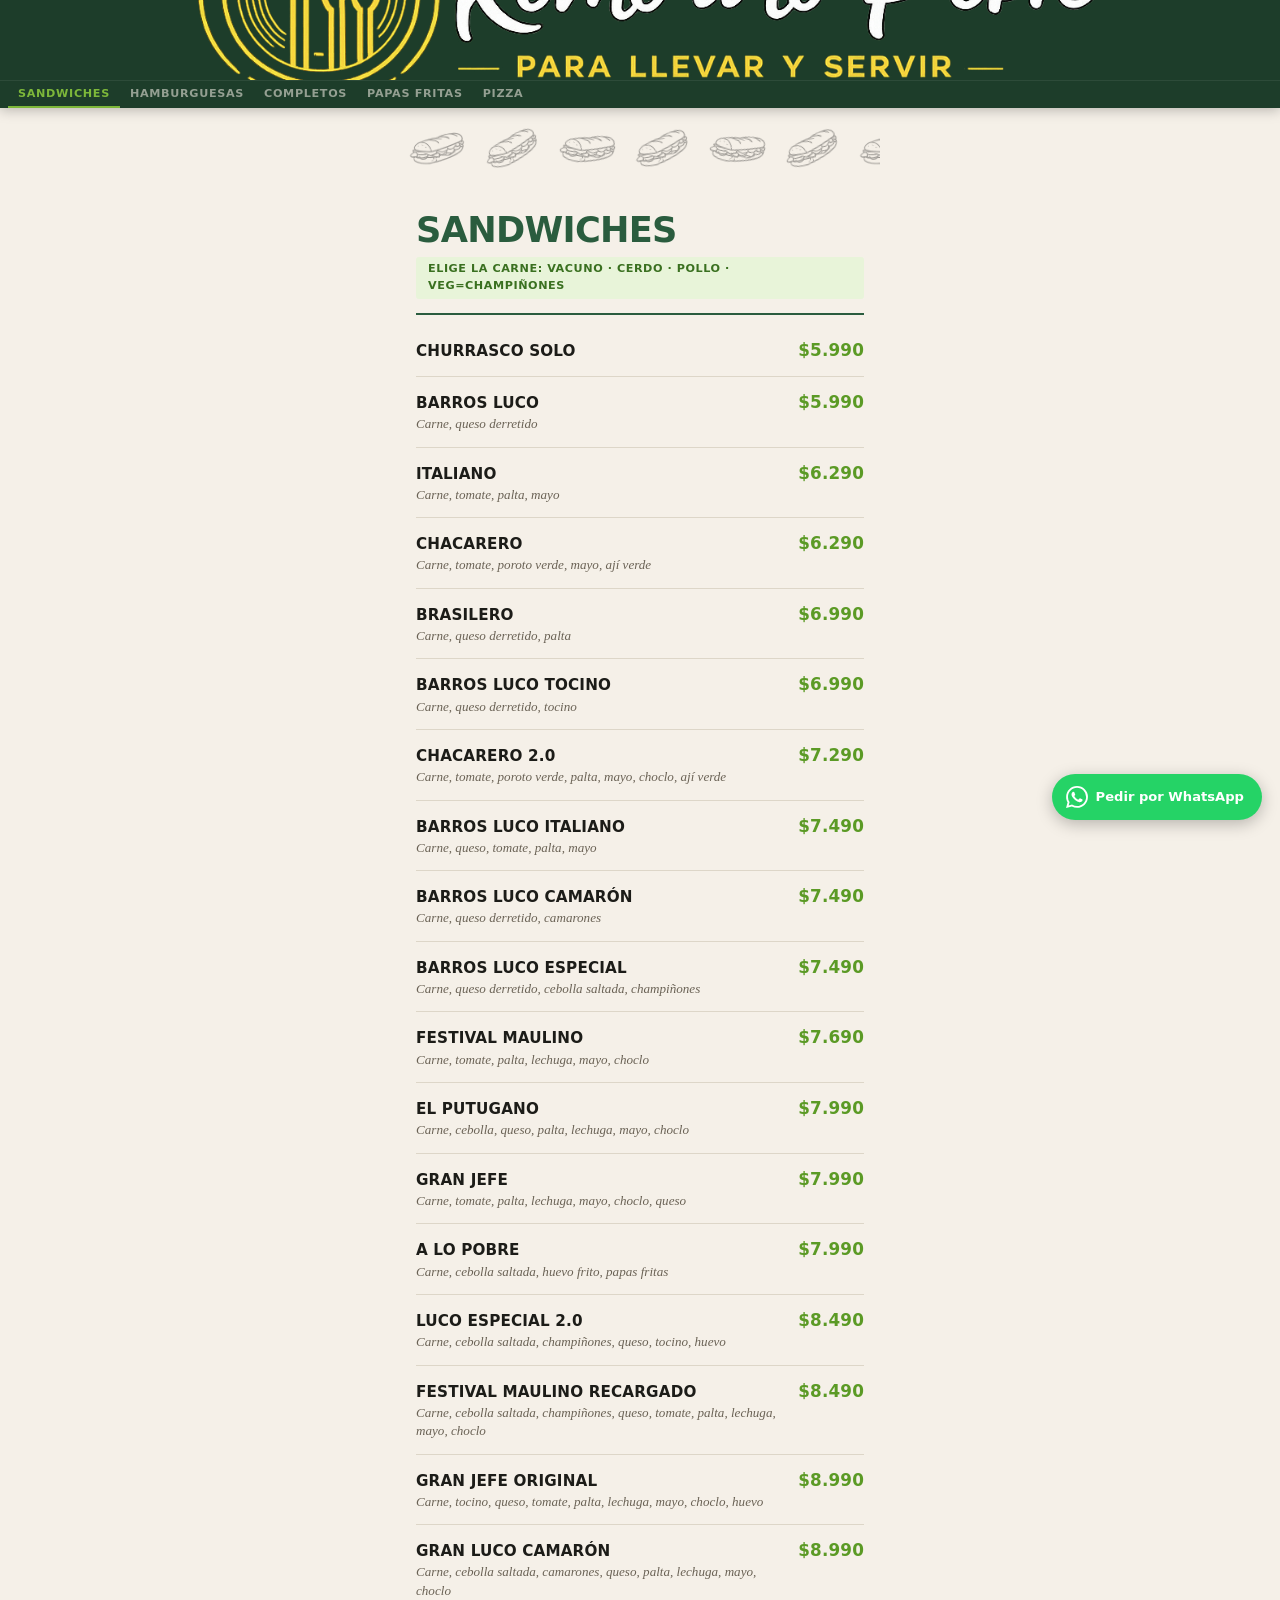
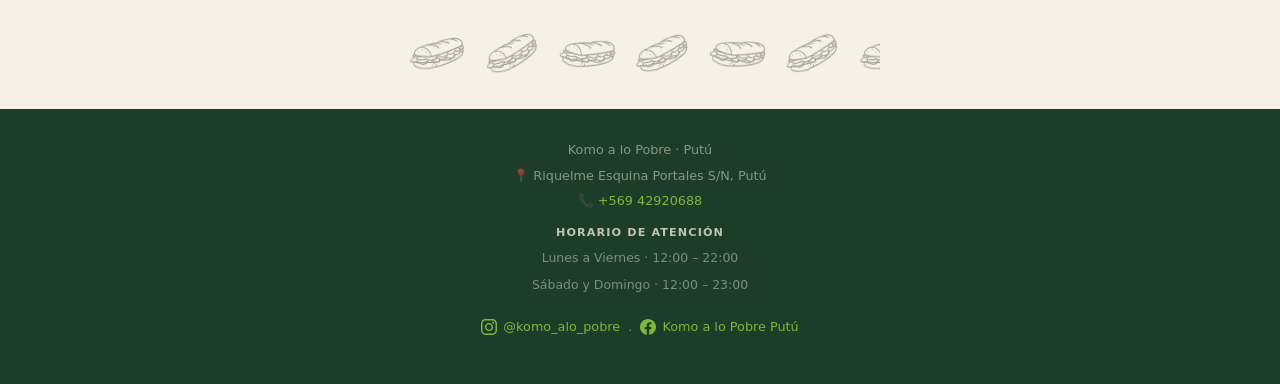
==== commit ae75c7c5: "Subir boton WhatsApp, agregar icono Facebook en footer" ====
--- a/index.html
+++ b/index.html
@@ -5,7 +5,7 @@
   <meta name="viewport" content="width=device-width, initial-scale=1.0">
   <title>Komo a lo Pobre — Carta Digital</title>
   <meta http-equiv="Cache-Control" content="no-store, no-cache, must-revalidate">
-  <link rel="stylesheet" href="styles.css?v=22">
+  <link rel="stylesheet" href="styles.css?v=23">
 </head>
 <body>
 
@@ -463,7 +463,10 @@
       @komo_alo_pobre
     </a>
     &nbsp;·&nbsp;
-    <a href="https://facebook.com/komoalopobrepotu">Komo a lo Pobre Putú</a>
+    <a href="https://facebook.com/komoalopobrepotu" style="display:inline-flex;align-items:center;gap:6px">
+      <svg width="16" height="16" viewBox="0 0 24 24" fill="currentColor"><path d="M24 12.073c0-6.627-5.373-12-12-12s-12 5.373-12 12c0 5.99 4.388 10.954 10.125 11.854v-8.385H7.078v-3.47h3.047V9.43c0-3.007 1.792-4.669 4.533-4.669 1.312 0 2.686.235 2.686.235v2.953H15.83c-1.491 0-1.956.925-1.956 1.874v2.25h3.328l-.532 3.47h-2.796v8.385C19.612 23.027 24 18.062 24 12.073z"/></svg>
+      Komo a lo Pobre Putú
+    </a>
   </div>
 </footer>
 
--- a/styles.css
+++ b/styles.css
@@ -462,7 +462,7 @@
 /* ── WHATSAPP BOTÓN FIJO ── */
 .wa-btn {
   position: fixed;
-  bottom: 20px;
+  bottom: 80px;
   right: 18px;
   z-index: 100;
   display: flex;
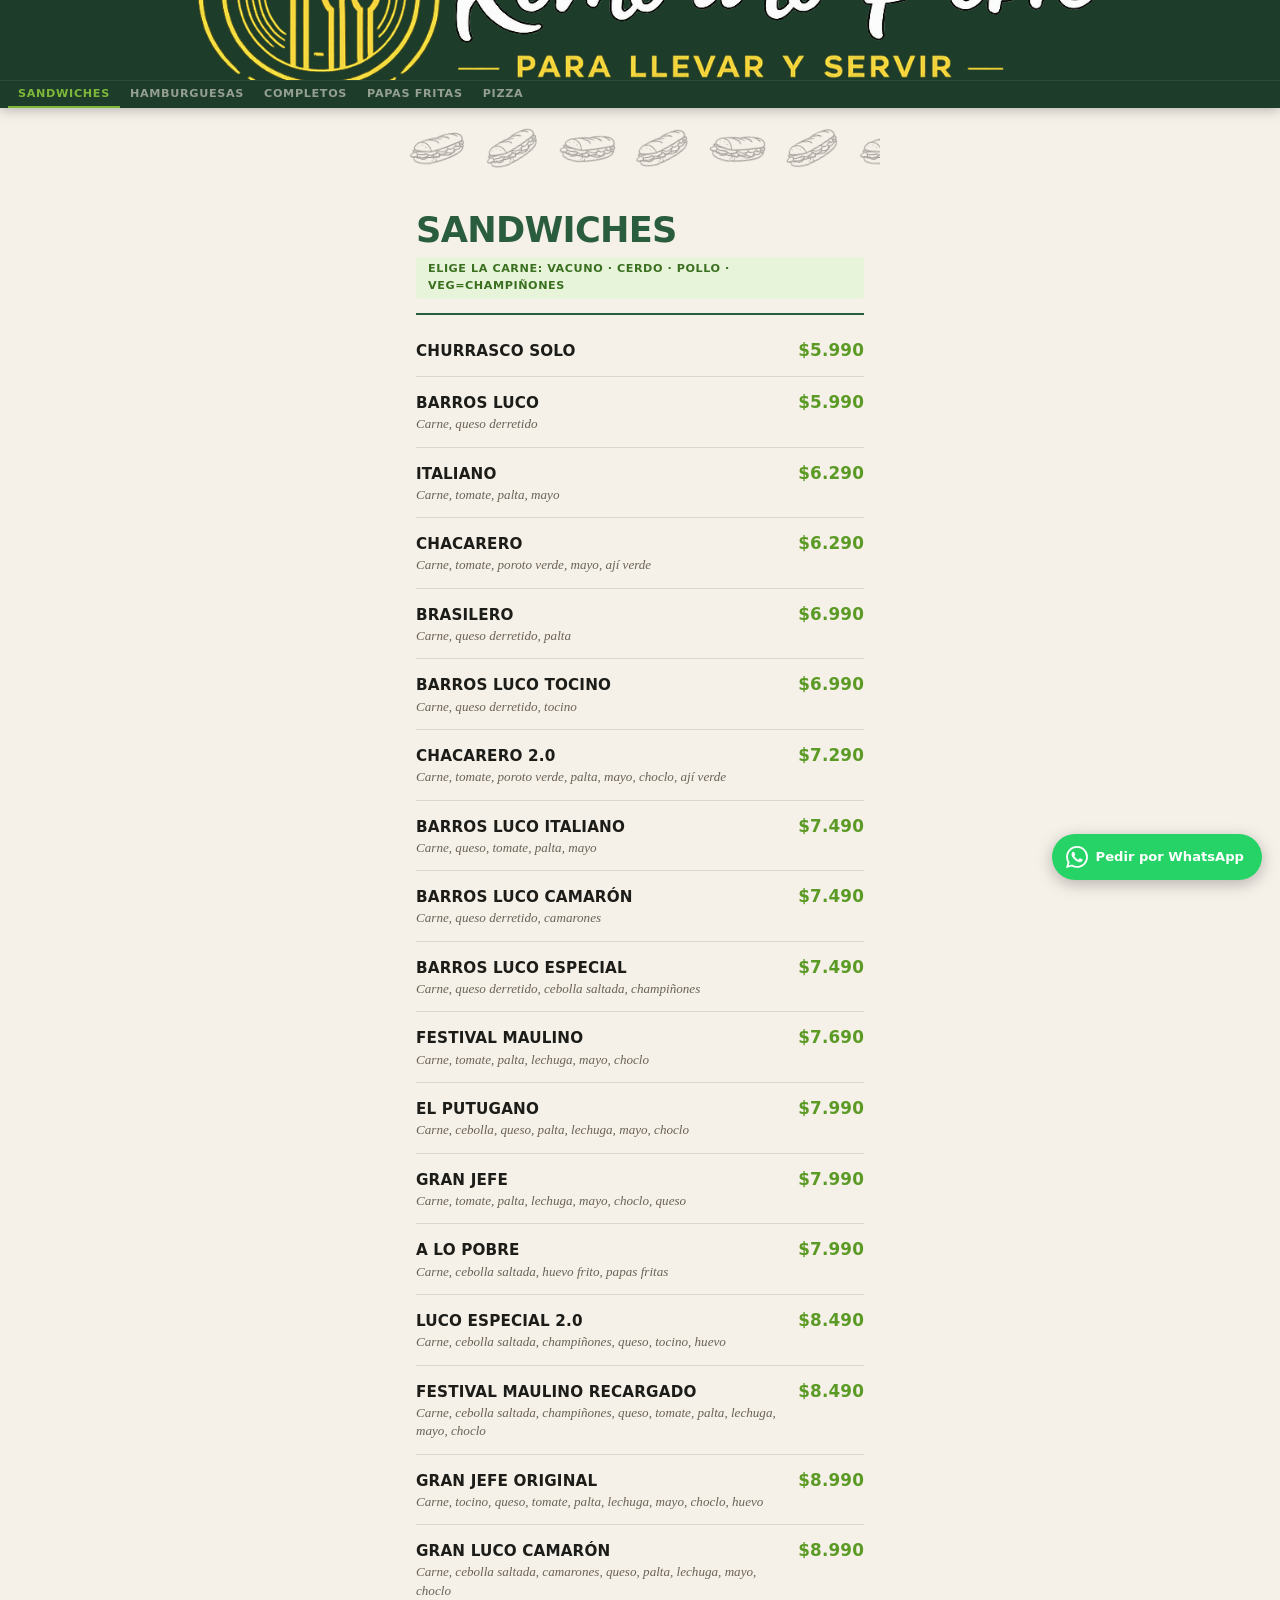
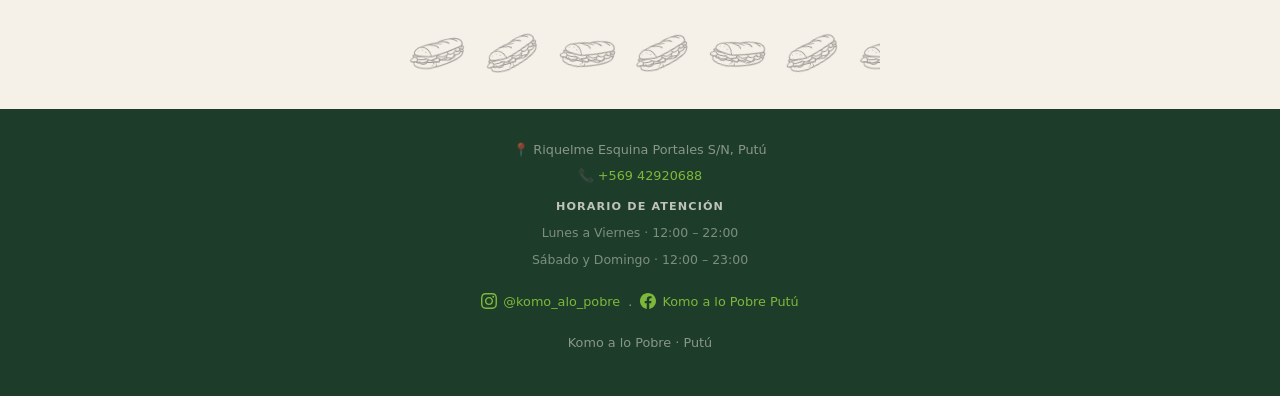
==== commit ae89ffe7: "WA boton abajo, redes sociales arriba del nombre en footer" ====
--- a/index.html
+++ b/index.html
@@ -5,7 +5,7 @@
   <meta name="viewport" content="width=device-width, initial-scale=1.0">
   <title>Komo a lo Pobre — Carta Digital</title>
   <meta http-equiv="Cache-Control" content="no-store, no-cache, must-revalidate">
-  <link rel="stylesheet" href="styles.css?v=23">
+  <link rel="stylesheet" href="styles.css?v=24">
 </head>
 <body>
 
@@ -447,7 +447,6 @@
 </main>
 
 <footer class="site-footer">
-  <div>Komo a lo Pobre · Putú</div>
   <div>📍 Riquelme Esquina Portales S/N, Putú</div>
   <div>📞 <a href="tel:+56942920688">+569 42920688</a></div>
 
@@ -468,6 +467,7 @@
       Komo a lo Pobre Putú
     </a>
   </div>
+  <div style="margin-top:12px">Komo a lo Pobre · Putú</div>
 </footer>
 
 <!-- Botón WhatsApp fijo -->
--- a/styles.css
+++ b/styles.css
@@ -462,7 +462,7 @@
 /* ── WHATSAPP BOTÓN FIJO ── */
 .wa-btn {
   position: fixed;
-  bottom: 80px;
+  bottom: 20px;
   right: 18px;
   z-index: 100;
   display: flex;
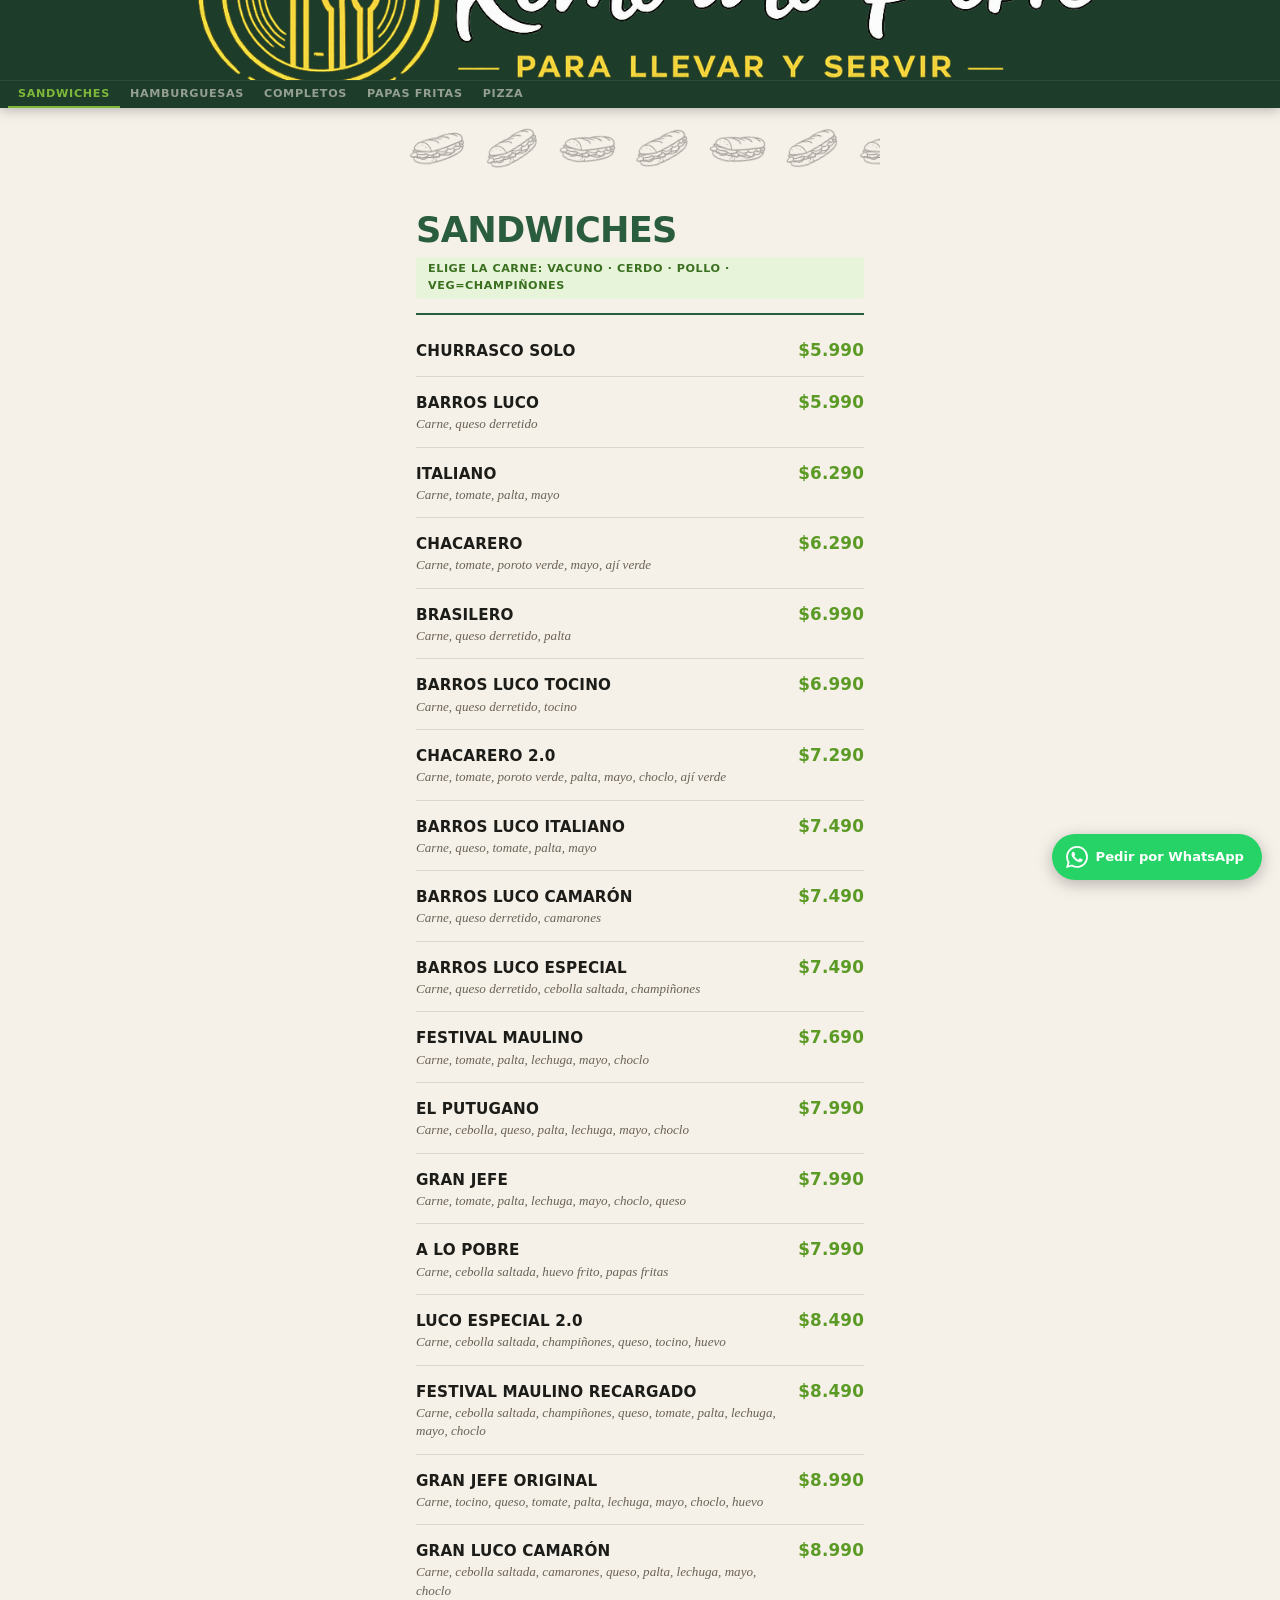
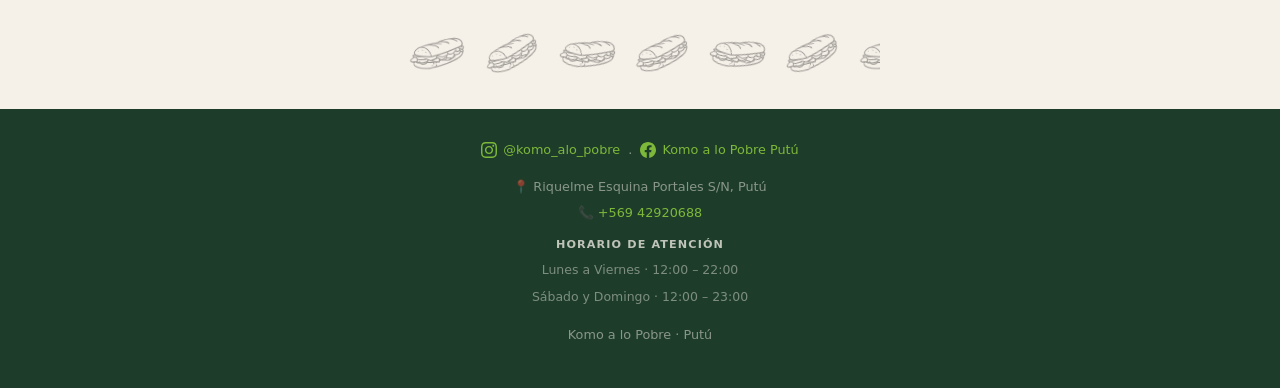
==== commit fb54e8e1: "Reordenar footer: redes sociales primero, nombre al final" ====
--- a/index.html
+++ b/index.html
@@ -447,16 +447,7 @@
 </main>
 
 <footer class="site-footer">
-  <div>📍 Riquelme Esquina Portales S/N, Putú</div>
-  <div>📞 <a href="tel:+56942920688">+569 42920688</a></div>
-
-  <div class="footer-hours">
-    <strong>Horario de atención</strong>
-    <span>Lunes a Viernes · 12:00 – 22:00</span>
-    <span>Sábado y Domingo · 12:00 – 23:00</span>
-  </div>
-
-  <div style="margin-top:16px">
+  <div style="margin-bottom:8px">
     <a href="https://instagram.com/komo_alo_pobre" style="display:inline-flex;align-items:center;gap:6px">
       <svg width="16" height="16" viewBox="0 0 24 24" fill="currentColor"><path d="M12 2.163c3.204 0 3.584.012 4.85.07 3.252.148 4.771 1.691 4.919 4.919.058 1.265.069 1.645.069 4.849 0 3.205-.012 3.584-.069 4.849-.149 3.225-1.664 4.771-4.919 4.919-1.266.058-1.644.07-4.85.07-3.204 0-3.584-.012-4.849-.07-3.26-.149-4.771-1.699-4.919-4.92-.058-1.265-.07-1.644-.07-4.849 0-3.204.013-3.583.07-4.849.149-3.227 1.664-4.771 4.919-4.919 1.266-.057 1.645-.069 4.849-.069zm0-2.163c-3.259 0-3.667.014-4.947.072-4.358.2-6.78 2.618-6.98 6.98-.059 1.281-.073 1.689-.073 4.948 0 3.259.014 3.668.072 4.948.2 4.358 2.618 6.78 6.98 6.98 1.281.058 1.689.072 4.948.072 3.259 0 3.668-.014 4.948-.072 4.354-.2 6.782-2.618 6.979-6.98.059-1.28.073-1.689.073-4.948 0-3.259-.014-3.667-.072-4.947-.196-4.354-2.617-6.78-6.979-6.98-1.281-.059-1.69-.073-4.949-.073zm0 5.838c-3.403 0-6.162 2.759-6.162 6.162s2.759 6.163 6.162 6.163 6.162-2.759 6.162-6.163c0-3.403-2.759-6.162-6.162-6.162zm0 10.162c-2.209 0-4-1.79-4-4 0-2.209 1.791-4 4-4s4 1.791 4 4c0 2.21-1.791 4-4 4zm6.406-11.845c-.796 0-1.441.645-1.441 1.44s.645 1.44 1.441 1.44c.795 0 1.439-.645 1.439-1.44s-.644-1.44-1.439-1.44z"/></svg>
       @komo_alo_pobre
@@ -467,6 +458,15 @@
       Komo a lo Pobre Putú
     </a>
   </div>
+  <div>📍 Riquelme Esquina Portales S/N, Putú</div>
+  <div>📞 <a href="tel:+56942920688">+569 42920688</a></div>
+
+  <div class="footer-hours">
+    <strong>Horario de atención</strong>
+    <span>Lunes a Viernes · 12:00 – 22:00</span>
+    <span>Sábado y Domingo · 12:00 – 23:00</span>
+  </div>
+
   <div style="margin-top:12px">Komo a lo Pobre · Putú</div>
 </footer>
 
